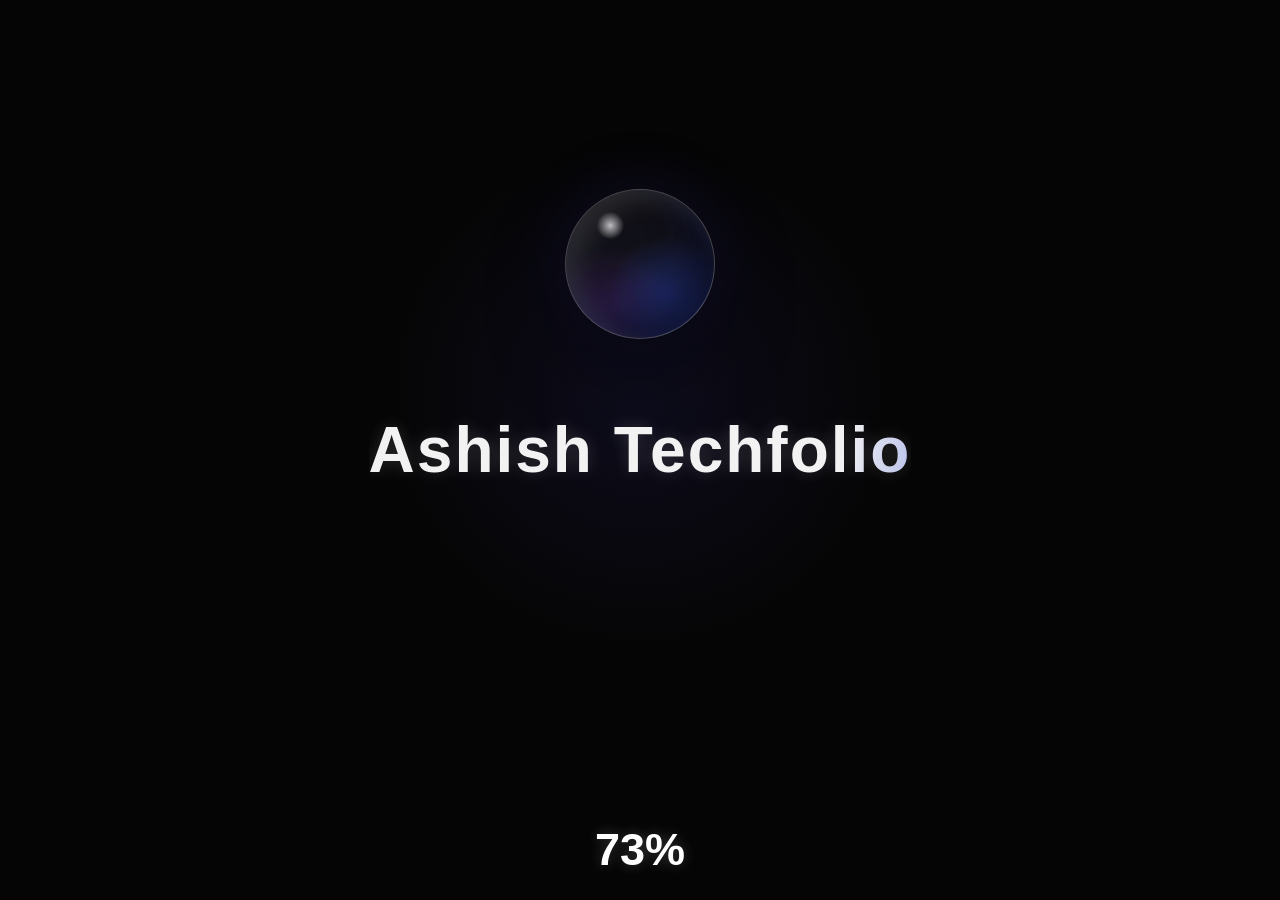
==== index.html @ 54b014d4 "Visual changes" ====
<!DOCTYPE html>
<html lang="en">
<head>
  <meta charset="UTF-8" />
  <meta name="viewport" content="width=device-width, initial-scale=1.0" />
  <title>Ashish Techfolio</title>
  <!-- Your CSS -->
  <link rel="stylesheet" href="style.css" />

  <link rel="stylesheet" href="https://cdnjs.cloudflare.com/ajax/libs/font-awesome/6.5.1/css/all.min.css">

</head>
<body>
  <div id="loader">
  <div class="loader-orb" aria-hidden="true"></div>

  <div class="loader-content">
    <h1>Ashish Techfolio</h1>
  </div>

  <div class="loader-percentage">
    <span id="percentage">0</span>%
  </div>
</div>


  <main id="homepage">

  <header class="navbar">
    <div class="logo">AK</div>

    <div class="nav-actions">
  
  <button class="theme-btn" id="themeToggle">☾</button>

  <button class="menu-btn" id="menuToggle">☰</button>
  
</div>
  </header>
  <nav class="mobile-menu" id="mobileMenu">
     <button class="close-menu-btn" id="closeMenu">×</button>

  <a href="#">Home</a>
  <a href="#experience">Experience</a>
  <a href="#projects">Projects</a>
  <a href="#skills">Skills</a>
  <a href="#contact">Contact</a>
</nav>

  <section class="hero fade-up">
    <!-- GLASS ORBS BACKGROUND -->
<div class="hero-visuals" aria-hidden="true">
  <div class="hero-glow hero-glow-one"></div>
  <div class="hero-glow hero-glow-two"></div>

  <div class="glass-orb orb-large" data-depth="28"></div>
  <div class="glass-orb orb-medium" data-depth="20"></div>
  <div class="glass-orb orb-small" data-depth="34"></div>

  <div class="hero-noise"></div>
</div>
    <div class="hero-line"></div>

    <p class="hero-tag">PRODUCT  • BACKEND  • GENERATIVE AI • UI/UX </p>

    <h1>Ashish Kumar</h1>

    <p class="hero-description">
      I enjoy brainstorming ideas .  Give me a problem. I'll understand it, design a solution, build it, test it, and ship it.
    </p>
   
   
   

    <div class="hero-buttons">
      <a href="#experience" class="btn primary-btn">EXPERIENCE</a>
      <a href="#projects" class="btn primary-btn">VIEW WORK</a>
      <a href="#contact" class="btn">CONTACT</a>
      <a href="#skills" class ="btn">SKILLS</a>
      <a href="assets/resume.pdf" target="_blank" class="btn">
  RESUME ↗
</a>
    </div>
  </section>
<!-- EXPERIENCE SECTION -->
<section class="experience-section" id="experience">
  <div class="section-heading">
    <p>CAREER JOURNEY</p>
    <h2>Experience</h2>
  </div>

  <div class="experience-grid">

    <div class="experience-card">
      <img src="assets/paytm_logo.jfif" alt="Paytm Logo" class="company-logo">
      <div>
        <h3>Paytm</h3>
        <p class="role">Product Analyst</p>
        <p class="duration">May 2026 – Present</p>
        <p class="experience-tags">Product Analysis • Requirement Management • Stakeholder Collaboration • UI/UX</p>
      </div>
    </div>

    <div class="experience-card">
      <img src="assets/velocis_systems_logo.jfif" alt="Velocis Logo" class="company-logo">
      <div>
        <h3>Velocis</h3>
        <p class="role">Python Apprentice / Research & Development</p>
        <p class="duration">January 2026 – May 2026</p>
        <p class="experience-tags">Backend Engineering • Automation • Generative AI</p>
      </div>
    </div>

  </div>
</section>
<!-- PROJECTS SECTION -->
<section class="projects-section" id="projects">
  <div class="section-heading">
    <p>SELECTED WORK</p>
    <h2>Projects Built</h2>
  </div>

  <div class="projects-grid" id="projectsGrid">
    <!-- Projects will come here from GitHub API -->
  </div>

</section>

<!-- SKILLS SECTION -->
<section class="skills-section" id="skills">
  <div class="section-heading">
    <p>TECH STACK</p>
    <h2>Skills</h2>
  </div>

  <div class="skills-grid">

    <div class="skill-card">
      <h3>Backend</h3>
      <p>Python, FastAPI, Flask</p>
    </div>

    <div class="skill-card">
      <h3>Database</h3>
      <p>PostgreSQL, SQLite</p>
    </div>

    <div class="skill-card">
      <h3>Frontend</h3>
      <p>HTML, CSS, JavaScript</p>
    </div>

    <div class="skill-card">
      <h3>Tools</h3>
      <p>Git, Postman, VS Code</p>
    </div>

    <div class="skill-card">
      <h3>Generative AI</h3>
      <p>
        NLP, LLMs, RAG, Embeddings, Vector Databases,
        Chunking, Hugging Face
      </p>
      
    </div>
    <div class="skill-card">
  <h3>Product</h3>
  <p>
    UI/UX Design, Jira, Confluence, Product Analysis,
    Requirement Management, Stakeholder Collaboration,
    Reporting & Tracking
  </p>
</div>

  </div>
</section>

<!-- CONTACT SECTION -->
<section class="contact-section" id="contact">
  <div class="section-heading">
    <p>GET IN TOUCH</p>
    <h2>Contact</h2>
  </div>

  <div class="contact-grid">

    <a href="mailto:ashishkumar02361@gmail.com" class="contact-card">
      <h3>Email</h3>
      <p>ashishkumar02361@gmail.com</p>
    </a>

    <a href="https://github.com/ashishkumar246" target="_blank" class="contact-card">
      <h3>GitHub</h3>
      <p>github.com/ashishkumar246</p>
    </a>

    <a href="https://www.linkedin.com/in/ashishkumar200/" target="_blank" class="contact-card">
      <h3>LinkedIn</h3>
      <p>https://www.linkedin.com/in/ashishkumar200/</p>
    </a>

    <a href="https://x.com/eyetil1" target="_blank" class="contact-card">
      <h3>X </h3>
      <p>https://x.com/eyetil1</p>
    </a>


  </div>
</section>
<footer class="footer">
  <p>© <span id="year"></span> Ashish Kumar. All rights reserved.</p>
  
  <div class="footer-links">
    <a href="https://github.com/ashishkumar246" target="_blank">GitHub</a>
    <a href="https://www.linkedin.com/in/ashishkumar200/" target="_blank">LinkedIn</a>
  </div>
</footer>

</main>
<button
  class="floating-menu-btn"
  id="floatingMenuBtn"
  aria-label="Open navigation menu"
>
  ☰
</button>
<div class="menu-overlay" id="menuOverlay"></div>
<script src="script.js"></script>
</html>
---- style.css ----
* {
  margin: 0;
  padding: 0;
  box-sizing: border-box;
}
html {
  scroll-behavior: smooth;
}
body {
  font-family: Arial, sans-serif;
  background: #050505;
  color: white;
}

#loader {
  height: 100vh;
  width: 100%;
  background: #050505;
  display: flex;
  flex-direction: column;
  justify-content: center;
  align-items: center;
  gap: 28px;
}
#loader h1 {
  font-size: 64px;
  font-weight: 700;
  letter-spacing: 2px;
  opacity: 0.95;
  text-shadow: 0 0 18px rgba(255, 255, 255, 0.18);
}

.loader-stats {
  text-align: center;
  font-size: 14px;
  color: #7a7a7a;
  line-height: 1.6;
  opacity: 0.7;
}

.loader-percentage {
  position: absolute;
  bottom: 40px;
  font-size: 45px;
  font-weight: 600;
  color: #ffffff;
  text-shadow: 0 0 14px rgba(255, 255, 255, 0.22);
}

#homepage {
  display: none;
  min-height: 100vh;
  padding: 40px;
}
#loader {
  transition: opacity 0.5s ease;
}

.fade-out {
  opacity: 0;
}
@media (max-width: 768px) {
  #loader h1 {
    font-size: 42px;
    text-align: center;
  }

  .loader-stats {
    font-size: 13px;
  }

  .loader-percentage {
    font-size: 26px;
    bottom: 30px;
  }
}

@media (max-width: 480px) {
  #loader h1 {
    font-size: 34px;
  }

  #loader {
    padding: 0 20px;
  }
}
#homepage {
  display: none;
  min-height: 100vh;
  background: #050505;
  color: white;
  padding: 24px 36px;
}

.navbar {
  display: flex;
  justify-content: space-between;
  align-items: center;
}

.logo {
  color: #ffb000;
  font-size: 28px;
  font-weight: 800;
}

.nav-actions {
  display: flex;
  gap: 18px;
}

.theme-btn,
.menu-btn {
  background: transparent;
  color: white;
  border: 1px solid #333;
  padding: 10px 14px;
  font-size: 22px;
  cursor: pointer;
}

.hero {
  margin-top: 230px;
  max-width: 850px;
}

.hero-line {
  width: 110px;
  height: 4px;
  background: #ffb000;
  margin-bottom: 36px;
}

.hero-tag {
  font-size: 15px;
  letter-spacing: 4px;
  font-weight: 700;
  margin-bottom: 28px;
  max-width: 760px;
  line-height: 1.5;
}

.hero h1 {
  font-size: 88px;
  font-weight: 800;
  margin-bottom: 28px;
}

.hero-subtitle,
.hero-description {
  font-size: 24px;
  line-height: 1.5;
}

.hero-buttons {
  margin-top: 48px;
  display: flex;
  gap: 22px;
}

.btn {
  text-decoration: none;
  color: white;
  border: 1px solid #333;
  padding: 18px 34px;
  letter-spacing: 4px;
  font-weight: 700;
}

.primary-btn {
  color: white;
  border-color: #333;
}
.fade-up {
  opacity: 0;
  transform: translateY(30px);
  transition: all 0.8s ease;
}

.fade-up.show {
  opacity: 1;
  transform: translateY(0);
}
.visitor-badge {
  border: 1px solid #333;
  padding: 12px 16px;
  font-size: 13px;
  color: #cfcfcf;
  letter-spacing: 1px;
}


.primary-btn:hover {
  box-shadow: 0 0 18px rgba(255, 176, 0, 0.5);
}
@media (max-width: 768px) {
  #homepage {
    padding: 22px;
  }

  .nav-actions {
    gap: 10px;
  }

  .visitor-badge {
    font-size: 11px;
    padding: 10px 12px;
  }

  .hero {
    margin-top: 150px;
  }

  .hero-tag {
    font-size: 12px;
    letter-spacing: 5px;
  }

  .hero h1 {
    font-size: 54px;
  }

  .hero-subtitle,
  .hero-description {
    font-size: 18px;
  }

  .hero-buttons {
    flex-direction: column;
    width: 100%;
  }

  .btn {
    text-align: center;
  }
}

@media (max-width: 480px) {
  .hero h1 {
    font-size: 42px;
  }

  .visitor-badge {
    display: none;
  }
}
@media (max-width: 480px) {
  .hero {
    margin-top: 110px;
  }

  .hero-line {
    width: 90px;
    margin-bottom: 28px;
  }

  .hero-tag {
    font-size: 10px;
    letter-spacing: 4px;
    margin-bottom: 26px;
  }

  .hero h1 {
    font-size: 40px;
    margin-bottom: 22px;
  }

  .hero-subtitle,
  .hero-description {
    font-size: 16px;
  }

  .hero-buttons {
    margin-top: 36px;
    gap: 14px;
  }

  .btn {
    padding: 16px 24px;
    font-size: 13px;
  }
}
body.light-mode {
  background: #f5f5f5;
  color: #050505;
}

body.light-mode #homepage {
  background: #f5f5f5;
  color: #050505;
}

body.light-mode .theme-btn,
body.light-mode .menu-btn,
body.light-mode .visitor-badge,
body.light-mode .btn {
  color: #050505;
  border-color: #cfcfcf;
}

body.light-mode .hero-description,
body.light-mode .hero-subtitle {
  color: #111;
}

.mobile-menu {
  position: fixed;
  top: 0;
  right: -220px;
  width: 200px;
  height: 100vh;
  background: #080808;
  border-left: 1px solid #333;
  padding: 120px 28px;
  display: flex;
  flex-direction: column;
  gap: 22px;
  transition: right 0.4s ease;
  z-index: 20;
}


.mobile-menu.show-menu {
  right: 0;
}

.mobile-menu a {
  color: white;
  text-decoration: none;
  letter-spacing: 2px;
  font-size: 14px;
}

.mobile-menu.show-menu {
  display: flex;
}

body.light-mode .mobile-menu {
  background: #ffffff;
}

body.light-mode .mobile-menu a {
  color: #050505;
}


.menu-overlay {
  position: fixed;
  top: 0;
  left: 0;
  width: 100%;
  height: 100vh;
  background: rgba(0, 0, 0, 0.6);
  display: none;
  z-index: 15;
}

.menu-overlay.show-overlay {
  display: block;
}
.projects-section {
  margin-top: 180px;
  padding-bottom: 100px;
}

.section-heading p {
  color: #ffb000;
  letter-spacing: 5px;
  font-weight: 700;
  font-size: 13px;
}

.section-heading h2 {
  font-size: 48px;
  margin-top: 14px;
  margin-bottom: 50px;
}

.projects-grid {
  display: grid;
  grid-template-columns: repeat(3, 1fr);
  gap: 28px;
}

.projects-status {
  grid-column: 1 / -1;
  color: #cfcfcf;
  font-size: 18px;
  line-height: 1.6;
}

.project-card {
  display: flex;
  min-height: 300px;
  flex-direction: column;
  align-items: flex-start;
  border: 1px solid rgba(255, 176, 0, 0.18);
  border-radius: 14px;
  padding: 32px;
  background: linear-gradient(145deg, #111111, #070707);
  box-shadow: 0 18px 45px rgba(0, 0, 0, 0.35);
  transition: 0.3s ease;
}

.project-card:hover {
  transform: translateY(-10px);
  border-color: #ffb000;
  box-shadow: 0 0 28px rgba(255, 176, 0, 0.18);
}

.project-type {
  color: #ffb000;
  font-size: 12px;
  font-weight: 700;
  letter-spacing: 2px;
  margin-bottom: 14px;
  text-transform: uppercase;
}

.project-card h3 {
  color: #ffffff;
  font-size: 22px;
  line-height: 1.2;
  margin-bottom: 12px;
}

.project-card p:not(.project-type) {
  color: #cfcfcf;
  line-height: 1.55;
  margin-bottom: 18px;
}

.project-tech {
  display: flex;
  flex-wrap: wrap;
  gap: 8px;
  margin-bottom: 24px;
}

.tech-pill {
  display: inline-block;
  padding: 6px 10px;
  border-radius: 999px;
  background: rgba(255, 176, 0, 0.12);
  color: #ffb000;
  font-size: 12px;
  font-weight: 700;
}

.project-card .btn {
  margin-top: auto;
  padding: 13px 20px;
  font-size: 12px;
  letter-spacing: 3px;
}
.skills-section {
  margin-top: 180px;
  padding-bottom: 100px;
}

.skills-grid {
  display: grid;
  grid-template-columns: repeat(4, 1fr);
  gap: 28px;
}

.skill-card {
  border: 1px solid #333;
  padding: 32px;
  background: #080808;
  transition: 0.3s ease;
}

.skill-card:hover {
  transform: translateY(-8px);
  border-color: #ffb000;
}

.skill-card h3 {
  font-size: 22px;
  margin-bottom: 14px;
}

.skill-card p {
  color: #cfcfcf;
  line-height: 1.6;
}
@media (max-width: 768px) {
  .projects-grid,
  .skills-grid {
    grid-template-columns: 1fr;
  }

  .project-card,
  .skill-card {
    padding: 28px;
  }

  .section-heading h2 {
    font-size: 42px;
  }
}

@media (max-width: 480px) {
  .projects-section,
  .skills-section {
    margin-top: 120px;
  }

  .project-card h3,
  .skill-card h3 {
    font-size: 24px;
  }

  .project-card p,
  .skill-card p {
    font-size: 16px;
  }
}

.contact-section {
  margin-top: 180px;
  padding-bottom: 120px;
}

.contact-grid {
  display: grid;
  grid-template-columns: repeat(3, 1fr);
  gap: 28px;
}

.contact-card {
  border: 1px solid #333;
  padding: 28px;
  text-decoration: none;
  color: white;
  background: #080808;
  transition: 0.3s ease;
}

.contact-card:hover {
  transform: translateY(-6px);
  border-color: #ffb000;
}

.contact-card h3 {
  margin-bottom: 10px;
  font-size: 20px;
}

.contact-card p {
  color: #cfcfcf;
  font-size: 14px;
}

@media (max-width: 768px) {
  .contact-grid {
    grid-template-columns: 1fr;
  }
}

.contact-card i {
  color: #ffb000;
  margin-right: 10px;
}

.btn:hover {
  color: #ffb000;
  border-color: #ffb000;
  box-shadow: 0 0 18px rgba(255, 176, 0, 0.4);
}
.footer {
  text-align: center;
  padding: 40px 20px;
  border-top: 1px solid #333;
  margin-top: 120px;
}

.footer p {
  font-size: 14px;
  color: #aaa;
  margin-bottom: 12px;
}

.footer-links {
  display: flex;
  justify-content: center;
  gap: 20px;
}

.footer-links a {
  color: #cfcfcf;
  text-decoration: none;
  font-size: 14px;
  transition: 0.3s;
}

.footer-links a:hover {
  color: #ffb000;
}
.hero-open {
  margin-top: 8px;
  opacity: 0.8;
}

/* LIGHT MODE CARD FIXES */

body.light-mode .project-card,
body.light-mode .skill-card,
body.light-mode .contact-card {
  background: #ffffff;
  color: #050505;
  border: 1px solid #d0d0d0;
}

body.light-mode .project-card h3,
body.light-mode .skill-card h3,
body.light-mode .contact-card h3 {
  color: #050505;
}

body.light-mode .project-card p,
body.light-mode .skill-card p,
body.light-mode .contact-card p,
body.light-mode .project-card span {
  color: #333;
}

body.light-mode .project-type,
body.light-mode .tech-pill {
  color: #b87800;
}

body.light-mode .tech-pill {
  background: rgba(255, 176, 0, 0.16);
}

body.light-mode .project-card:hover,
body.light-mode .skill-card:hover,
body.light-mode .contact-card:hover {
  border-color: #ffb000;
}
.close-menu-btn {
  position: absolute;
  top: 24px;
  left: 24px;
  background: transparent;
  border: none;
  color: white;
  font-size: 34px;
  cursor: pointer;
}

body.light-mode .close-menu-btn {
  color: #050505;
}
.experience-section {
  margin-top: 260px;
  padding-bottom: 100px;
}

.experience-grid {
  display: grid;
  grid-template-columns: repeat(2, 1fr);
  gap: 28px;
}

.experience-card {
  display: flex;
  align-items: center;
  gap: 24px;
  border: 1px solid #333;
  padding: 32px;
  background: #080808;
}

.company-logo {
  width: 78px;
  height: 78px;
  object-fit: contain;
  border-radius: 12px;
  background: white;
  padding: 8px;
}

.experience-card h3 {
  font-size: 24px;
  margin-bottom: 8px;
}

.experience-card .role {
  color: #ffffff;
  font-size: 17px;
  margin-bottom: 6px;
}

.experience-card .duration {
  color: #cfcfcf;
  font-size: 14px;
}

@media (max-width: 768px) {
  .experience-grid {
    grid-template-columns: 1fr;
  }
}
body.light-mode .experience-card {
  background: #ffffff;
  border: 1px solid #d0d0d0;
  border-radius: 14px;
}
body.light-mode .experience-card,
body.light-mode .experience-card h3,
body.light-mode .experience-card .role {
  color: #050505;
}

body.light-mode .experience-card .duration {
  color: #555;
}
/* ==================================================
   PHASE 1: GLASS ORBS HERO BACKGROUND
================================================== */

.hero {
  position: relative;
  isolation: isolate;
  max-width: none;
  min-height: 720px;
  padding-top: 20px;
}

/* Keep all existing hero content above the animation */
.hero > *:not(.hero-visuals) {
  position: relative;
  z-index: 3;
  max-width: 850px;
}

.hero-visuals {
  position: absolute;
  z-index: 0;
  inset: -150px -36px -80px;
  overflow: hidden;
  pointer-events: none;
  border-radius: 30px;
  background:
    radial-gradient(
      circle at 75% 30%,
      rgba(64, 80, 190, 0.14),
      transparent 36%
    ),
    radial-gradient(
      circle at 22% 72%,
      rgba(135, 55, 170, 0.11),
      transparent 36%
    ),
    linear-gradient(145deg, #050505, #050712 55%, #050505);
}

/* Soft coloured lighting behind the orbs */
.hero-glow {
  position: absolute;
  width: 430px;
  height: 430px;
  border-radius: 50%;
  filter: blur(95px);
  opacity: 0.24;
  will-change: transform;
}

.hero-glow-one {
  top: -100px;
  right: 4%;
  background: #5541d8;
  animation: heroGlowOne 14s ease-in-out infinite alternate;
}

.hero-glow-two {
  left: 12%;
  bottom: -170px;
  background: #146aa4;
  animation: heroGlowTwo 17s ease-in-out infinite alternate;
}

/* Main liquid-glass orb style */
.glass-orb {
  position: absolute;
  border-radius: 50%;
  border: 1px solid rgba(255, 255, 255, 0.23);

  background:
    radial-gradient(
      circle at 28% 23%,
      rgba(255, 255, 255, 0.68),
      transparent 9%
    ),
    radial-gradient(
      circle at 67% 70%,
      rgba(55, 112, 255, 0.28),
      transparent 38%
    ),
    radial-gradient(
      circle at 30% 76%,
      rgba(183, 75, 208, 0.15),
      transparent 38%
    ),
    rgba(255, 255, 255, 0.035);

  backdrop-filter: blur(12px) saturate(135%);
  -webkit-backdrop-filter: blur(12px) saturate(135%);

  box-shadow:
    inset 16px 12px 28px rgba(255, 255, 255, 0.10),
    inset -25px -28px 45px rgba(7, 15, 55, 0.45),
    0 30px 80px rgba(0, 0, 0, 0.42);

  will-change: transform;
  transition: margin 0.2s ease-out;
}

/* Large orb — kept behind and away from the text */
.orb-large {
  width: 245px;
  height: 245px;
  right: 8%;
  top: 17%;
  animation: orbFloatLarge 10s ease-in-out infinite;
}

/* Medium orb */
.orb-medium {
  width: 135px;
  height: 135px;
  right: 30%;
  bottom: 10%;
  opacity: 0.82;
  animation: orbFloatMedium 12s ease-in-out infinite;
}

/* Small orb */
.orb-small {
  width: 72px;
  height: 72px;
  left: 8%;
  bottom: 17%;
  opacity: 0.7;
  animation: orbFloatSmall 9s ease-in-out infinite;
}

/* Very subtle grain texture */
.hero-noise {
  position: absolute;
  inset: 0;
  opacity: 0.055;
  background-image:
    radial-gradient(rgba(255, 255, 255, 0.75) 0.7px, transparent 0.8px);
  background-size: 4px 4px;
  animation: noiseShift 8s steps(8) infinite;
}

/* Keep navbar slightly glass-like */
.navbar {
  position: relative;
  z-index: 10;
  padding: 13px 16px;
  border: 1px solid rgba(255, 255, 255, 0.09);
  border-radius: 16px;
  background: rgba(8, 8, 12, 0.55);
  backdrop-filter: blur(16px);
  -webkit-backdrop-filter: blur(16px);
}

/* Small upgrade to your existing buttons */
.hero .btn {
  background: rgba(255, 255, 255, 0.035);
  backdrop-filter: blur(10px);
  -webkit-backdrop-filter: blur(10px);
  transition:
    transform 0.25s ease,
    border-color 0.25s ease,
    box-shadow 0.25s ease,
    background 0.25s ease;
}

.hero .btn:hover {
  transform: translateY(-3px);
  background: rgba(255, 176, 0, 0.07);
}

/* Automatic movement */
@keyframes orbFloatLarge {
  0%,
  100% {
    transform: translate3d(0, 0, 0) rotate(0deg);
  }

  50% {
    transform: translate3d(-18px, 24px, 0) rotate(7deg);
  }
}

@keyframes orbFloatMedium {
  0%,
  100% {
    transform: translate3d(0, 0, 0);
  }

  50% {
    transform: translate3d(20px, -20px, 0);
  }
}

@keyframes orbFloatSmall {
  0%,
  100% {
    transform: translate3d(0, 0, 0);
  }

  50% {
    transform: translate3d(13px, 18px, 0);
  }
}

@keyframes heroGlowOne {
  to {
    transform: translate(-80px, 65px) scale(1.12);
  }
}

@keyframes heroGlowTwo {
  to {
    transform: translate(90px, -45px) scale(1.08);
  }
}

@keyframes noiseShift {
  0% {
    transform: translate(0, 0);
  }

  25% {
    transform: translate(-2px, 1px);
  }

  50% {
    transform: translate(2px, -1px);
  }

  75% {
    transform: translate(-1px, -2px);
  }

  100% {
    transform: translate(0, 0);
  }
}

/* Light-mode compatibility */
body.light-mode .hero-visuals {
  background:
    radial-gradient(
      circle at 75% 30%,
      rgba(91, 84, 200, 0.15),
      transparent 38%
    ),
    radial-gradient(
      circle at 20% 75%,
      rgba(40, 135, 185, 0.11),
      transparent 38%
    ),
    linear-gradient(145deg, #f6f7fb, #e9edf7);
}

body.light-mode .glass-orb {
  border-color: rgba(255, 255, 255, 0.8);
  background:
    radial-gradient(
      circle at 28% 23%,
      rgba(255, 255, 255, 0.95),
      transparent 10%
    ),
    radial-gradient(
      circle at 67% 70%,
      rgba(71, 109, 210, 0.22),
      transparent 40%
    ),
    rgba(255, 255, 255, 0.28);

  box-shadow:
    inset 14px 10px 24px rgba(255, 255, 255, 0.65),
    inset -20px -24px 38px rgba(82, 102, 160, 0.18),
    0 24px 60px rgba(50, 60, 90, 0.16);
}

body.light-mode .navbar {
  border-color: rgba(0, 0, 0, 0.09);
  background: rgba(255, 255, 255, 0.62);
}

/* Mobile positioning */
@media (max-width: 768px) {
  .hero {
    min-height: auto;
  }

  .hero-visuals {
    inset: -100px -22px -60px;
  }

  .orb-large {
    width: 180px;
    height: 180px;
    right: -35px;
    top: 13%;
    opacity: 0.72;
  }

  .orb-medium {
    width: 105px;
    height: 105px;
    right: 7%;
    bottom: 10%;
  }

  .orb-small {
    width: 58px;
    height: 58px;
    left: 4%;
    bottom: 28%;
  }
}

@media (max-width: 480px) {
  .hero {
    min-height: auto;
  }

  .hero-visuals {
    border-radius: 20px;
  }

  .orb-large {
    width: 150px;
    height: 150px;
    top: 15%;
    right: -45px;
    opacity: 0.62;
  }

  .orb-medium {
    width: 88px;
    height: 88px;
    right: 8%;
    bottom: 8%;
  }

  .orb-small {
    width: 48px;
    height: 48px;
    left: 3%;
    bottom: 30%;
  }
}

/* Accessibility and performance */
@media (prefers-reduced-motion: reduce) {
  .glass-orb,
  .hero-glow,
  .hero-noise {
    animation: none !important;
  }
}
/* ==================================================
   PHASE 2: EXPERIENCE SECTION — GLASS STYLE
================================================== */

.experience-section {
  position: relative;
  margin-top: 180px;
  padding: 90px 0 110px;
  isolation: isolate;
}

/* Soft transition from hero into Experience */
.experience-section::before {
  content: "";
  position: absolute;
  z-index: -1;
  width: 520px;
  height: 520px;
  top: -160px;
  left: -180px;
  border-radius: 50%;
  background: rgba(82, 57, 190, 0.13);
  filter: blur(120px);
  pointer-events: none;
}

.experience-section::after {
  content: "";
  position: absolute;
  z-index: -1;
  width: 420px;
  height: 420px;
  right: -140px;
  bottom: -100px;
  border-radius: 50%;
  background: rgba(31, 111, 177, 0.1);
  filter: blur(120px);
  pointer-events: none;
}

/* Experience cards */
.experience-card {
  position: relative;
  overflow: hidden;

  border: 1px solid rgba(255, 255, 255, 0.12);
  border-radius: 20px;

  background: linear-gradient(
    135deg,
    rgba(255, 255, 255, 0.075),
    rgba(255, 255, 255, 0.025)
  );

  backdrop-filter: blur(18px);
  -webkit-backdrop-filter: blur(18px);

  box-shadow:
    inset 0 1px 0 rgba(255, 255, 255, 0.1),
    0 25px 65px rgba(0, 0, 0, 0.3);

  transition:
    transform 0.3s ease,
    border-color 0.3s ease,
    box-shadow 0.3s ease;
}

/* Moving reflection */
.experience-card::before {
  content: "";
  position: absolute;
  inset: 0;

  background: linear-gradient(
    115deg,
    transparent 25%,
    rgba(255, 255, 255, 0.1) 45%,
    transparent 62%
  );

  transform: translateX(-130%);
  transition: transform 0.8s ease;
  pointer-events: none;
}

.experience-card:hover::before {
  transform: translateX(130%);
}

.experience-card:hover {
  transform: translateY(-8px);
  border-color: rgba(255, 176, 0, 0.45);

  box-shadow:
    inset 0 1px 0 rgba(255, 255, 255, 0.14),
    0 28px 70px rgba(0, 0, 0, 0.4),
    0 0 25px rgba(255, 176, 0, 0.08);
}

/* Logo glass container */
.company-logo {
  position: relative;
  z-index: 2;

  width: 78px;
  height: 78px;

  border: 1px solid rgba(255, 255, 255, 0.18);
  border-radius: 16px;

  background: rgba(255, 255, 255, 0.92);
  padding: 9px;

  box-shadow: 0 15px 35px rgba(0, 0, 0, 0.28);
}

/* Better text hierarchy */
.experience-card h3 {
  color: #ffffff;
}

.experience-card .role {
  color: #f2f2f2;
}

.experience-card .duration {
  color: rgba(255, 255, 255, 0.58);
  margin-bottom: 12px;
}

.experience-tags {
  color: rgba(255, 255, 255, 0.68);
  line-height: 1.6;
  font-size: 14px;
}

/* Light mode */
body.light-mode .experience-section::before {
  background: rgba(100, 82, 220, 0.1);
}

body.light-mode .experience-section::after {
  background: rgba(47, 135, 190, 0.08);
}

body.light-mode .experience-card {
  background: rgba(255, 255, 255, 0.65);
  border-color: rgba(0, 0, 0, 0.09);

  box-shadow:
    inset 0 1px 0 rgba(255, 255, 255, 0.8),
    0 20px 55px rgba(48, 58, 90, 0.12);
}

body.light-mode .experience-card .duration,
body.light-mode .experience-tags {
  color: #555;
}

/* Mobile */
@media (max-width: 768px) {
  .experience-section {
    margin-top: 120px;
    padding: 60px 0 80px;
  }

  .experience-card {
    padding: 26px;
  }
}

@media (max-width: 480px) {
  .experience-card {
    align-items: flex-start;
    gap: 18px;
  }

  .company-logo {
    width: 62px;
    height: 62px;
  }

  .experience-card h3 {
    font-size: 21px;
  }
}
/* ==================================================
   PHASE 3: PROJECTS SECTION — PREMIUM GLASS CARDS
================================================== */

.projects-section {
  position: relative;
  isolation: isolate;
  margin-top: 160px;
  padding: 90px 0 120px;
}

/* Soft ambient lighting */
.projects-section::before {
  content: "";
  position: absolute;
  z-index: -1;
  width: 520px;
  height: 520px;
  top: 5%;
  right: -190px;
  border-radius: 50%;
  background: rgba(77, 67, 200, 0.11);
  filter: blur(125px);
  pointer-events: none;
}

.projects-section::after {
  content: "";
  position: absolute;
  z-index: -1;
  width: 420px;
  height: 420px;
  left: -170px;
  bottom: 0;
  border-radius: 50%;
  background: rgba(25, 112, 170, 0.08);
  filter: blur(120px);
  pointer-events: none;
}

/* Glass project card */
.project-card {
  position: relative;
  overflow: hidden;

  border: 1px solid rgba(255, 255, 255, 0.11);
  border-radius: 20px;
  padding: 32px;

  background:
    linear-gradient(
      140deg,
      rgba(255, 255, 255, 0.075),
      rgba(255, 255, 255, 0.022)
    );

  backdrop-filter: blur(18px) saturate(120%);
  -webkit-backdrop-filter: blur(18px) saturate(120%);

  box-shadow:
    inset 0 1px 0 rgba(255, 255, 255, 0.09),
    0 24px 60px rgba(0, 0, 0, 0.3);

  transition:
    transform 0.3s ease,
    border-color 0.3s ease,
    box-shadow 0.3s ease;
}

/* Soft reflection passing across card */
.project-card::before {
  content: "";
  position: absolute;
  inset: 0;
  background: linear-gradient(
    115deg,
    transparent 25%,
    rgba(255, 255, 255, 0.09) 44%,
    transparent 63%
  );
  transform: translateX(-135%);
  transition: transform 0.9s ease;
  pointer-events: none;
}

.project-card:hover::before {
  transform: translateX(135%);
}

.project-card:hover {
  transform: translateY(-9px);
  border-color: rgba(255, 176, 0, 0.42);

  box-shadow:
    inset 0 1px 0 rgba(255, 255, 255, 0.13),
    0 30px 75px rgba(0, 0, 0, 0.4),
    0 0 26px rgba(255, 176, 0, 0.07);
}

/* Project text */
.project-card h3 {
  color: #ffffff;
  font-size: 23px;
}

.project-card p:not(.project-type) {
  color: rgba(255, 255, 255, 0.68);
}

.project-type {
  color: #ffb000;
}

/* Premium tech pills */
.tech-pill {
  border: 1px solid rgba(255, 176, 0, 0.2);
  background: rgba(255, 176, 0, 0.08);
  color: #ffc14d;

  backdrop-filter: blur(8px);
  -webkit-backdrop-filter: blur(8px);

  transition:
    background 0.25s ease,
    border-color 0.25s ease,
    transform 0.25s ease;
}

.tech-pill:hover {
  transform: translateY(-2px);
  background: rgba(255, 176, 0, 0.14);
  border-color: rgba(255, 176, 0, 0.42);
}

/* Project buttons */
.project-card .btn {
  position: relative;
  overflow: hidden;

  border-radius: 999px;
  border-color: rgba(255, 255, 255, 0.15);

  background: rgba(255, 255, 255, 0.045);
  backdrop-filter: blur(10px);
  -webkit-backdrop-filter: blur(10px);

  transition:
    transform 0.25s ease,
    color 0.25s ease,
    border-color 0.25s ease,
    background 0.25s ease,
    box-shadow 0.25s ease;
}

.project-card .btn:hover {
  transform: translateY(-3px);
  color: #ffb000;
  border-color: rgba(255, 176, 0, 0.48);
  background: rgba(255, 176, 0, 0.07);

  box-shadow: 0 0 20px rgba(255, 176, 0, 0.12);
}

/* Loading or error text */
.projects-status {
  color: rgba(255, 255, 255, 0.65);
}

/* Light mode */
body.light-mode .projects-section::before {
  background: rgba(90, 78, 210, 0.09);
}

body.light-mode .projects-section::after {
  background: rgba(40, 135, 185, 0.07);
}

body.light-mode .project-card {
  background: rgba(255, 255, 255, 0.68);
  border-color: rgba(0, 0, 0, 0.09);

  box-shadow:
    inset 0 1px 0 rgba(255, 255, 255, 0.85),
    0 20px 55px rgba(50, 60, 90, 0.11);
}

body.light-mode .project-card p:not(.project-type) {
  color: #444;
}

body.light-mode .project-card .btn {
  color: #151515;
  border-color: rgba(0, 0, 0, 0.15);
  background: rgba(255, 255, 255, 0.55);
}

/* Mobile */
@media (max-width: 768px) {
  .projects-section {
    margin-top: 120px;
    padding: 65px 0 90px;
  }

  .project-card {
    padding: 28px;
  }
}

@media (max-width: 480px) {
  .projects-section {
    margin-top: 90px;
  }

  .project-card {
    min-height: auto;
    border-radius: 18px;
    padding: 24px;
  }

  .project-card h3 {
    font-size: 22px;
  }

  .project-card .btn {
    width: 100%;
    text-align: center;
  }
}
/* ==============================================
   PHASE 4 : PREMIUM SKILLS
============================================== */

.skills-section{
    position:relative;
    isolation:isolate;
    padding:90px 0 120px;
}

.skills-section::before{
    content:"";
    position:absolute;
    width:500px;
    height:500px;
    left:-180px;
    top:10%;
    border-radius:50%;
    background:rgba(80,70,220,.10);
    filter:blur(130px);
    z-index:-1;
}

.skills-section::after{
    content:"";
    position:absolute;
    width:380px;
    height:380px;
    right:-140px;
    bottom:0;
    border-radius:50%;
    background:rgba(35,135,210,.08);
    filter:blur(120px);
    z-index:-1;
}

/* ---------- Skill Cards ---------- */

.skill-card{

    position:relative;
    overflow:hidden;

    border-radius:20px;

    border:1px solid rgba(255,255,255,.10);

    background:
    linear-gradient(
    140deg,
    rgba(255,255,255,.07),
    rgba(255,255,255,.025)
    );

    backdrop-filter:blur(18px);

    transition:
    .35s transform,
    .35s box-shadow,
    .35s border-color;

    box-shadow:
    inset 0 1px rgba(255,255,255,.08),
    0 18px 45px rgba(0,0,0,.28);
}

/* reflection */

.skill-card::before{

    content:"";

    position:absolute;

    inset:0;

    background:
    linear-gradient(
    120deg,
    transparent 25%,
    rgba(255,255,255,.10) 45%,
    transparent 65%
    );

    transform:translateX(-140%);

    transition:1s;
}

.skill-card:hover::before{

    transform:translateX(130%);
}

.skill-card:hover{

    transform:
    translateY(-8px)
    scale(1.02);

    border-color:
    rgba(255,176,0,.40);

    box-shadow:

    0 30px 75px rgba(0,0,0,.40),

    0 0 30px rgba(255,176,0,.08);
}

.skill-card h3{

    font-size:23px;

    margin-bottom:18px;
}

.skill-card p{

    color:rgba(255,255,255,.68);

    line-height:1.75;
}

/* small glowing top line */

.skill-card::after{

    content:"";

    position:absolute;

    left:0;
    top:0;

    width:100%;
    height:2px;

    background:
    linear-gradient(
    90deg,
    transparent,
    #ffb000,
    transparent
    );

    opacity:0;

    transition:.35s;
}

.skill-card:hover::after{

    opacity:1;
}

/* Light Mode */

body.light-mode .skill-card{

    background:
    rgba(255,255,255,.70);

    border-color:
    rgba(0,0,0,.08);

    box-shadow:
    0 20px 45px rgba(0,0,0,.08);
}

body.light-mode .skill-card p{

    color:#444;
}
/* ==============================================
   PHASE 5: PREMIUM CONTACT SECTION
============================================== */

.contact-section {
  position: relative;
  isolation: isolate;
  margin-top: 150px;
  padding: 90px 0 120px;
}

/* Background glow */
.contact-section::before {
  content: "";
  position: absolute;
  z-index: -1;
  width: 500px;
  height: 500px;
  left: -170px;
  top: 0;
  border-radius: 50%;
  background: rgba(90, 65, 210, 0.1);
  filter: blur(125px);
  pointer-events: none;
}

.contact-section::after {
  content: "";
  position: absolute;
  z-index: -1;
  width: 420px;
  height: 420px;
  right: -150px;
  bottom: -40px;
  border-radius: 50%;
  background: rgba(30, 125, 185, 0.08);
  filter: blur(120px);
  pointer-events: none;
}

/* Contact cards */
.contact-card {
  position: relative;
  overflow: hidden;

  min-height: 150px;
  border-radius: 20px;
  border: 1px solid rgba(255, 255, 255, 0.11);

  background: linear-gradient(
    140deg,
    rgba(255, 255, 255, 0.075),
    rgba(255, 255, 255, 0.025)
  );

  backdrop-filter: blur(18px);
  -webkit-backdrop-filter: blur(18px);

  box-shadow:
    inset 0 1px 0 rgba(255, 255, 255, 0.09),
    0 22px 55px rgba(0, 0, 0, 0.3);

  transition:
    transform 0.3s ease,
    border-color 0.3s ease,
    box-shadow 0.3s ease;
}

/* Reflection */
.contact-card::before {
  content: "";
  position: absolute;
  inset: 0;

  background: linear-gradient(
    115deg,
    transparent 25%,
    rgba(255, 255, 255, 0.1) 45%,
    transparent 64%
  );

  transform: translateX(-135%);
  transition: transform 0.9s ease;
  pointer-events: none;
}

.contact-card:hover::before {
  transform: translateX(135%);
}

.contact-card:hover {
  transform: translateY(-7px);
  border-color: rgba(255, 176, 0, 0.42);

  box-shadow:
    inset 0 1px 0 rgba(255, 255, 255, 0.13),
    0 28px 68px rgba(0, 0, 0, 0.38),
    0 0 24px rgba(255, 176, 0, 0.08);
}

.contact-card h3 {
  position: relative;
  z-index: 2;
  color: #ffffff;
  font-size: 21px;
}

.contact-card p {
  position: relative;
  z-index: 2;
  color: rgba(255, 255, 255, 0.66);
  line-height: 1.55;
  overflow-wrap: anywhere;
}

/* Small arrow hint */
.contact-card::after {
  content: "↗";
  position: absolute;
  right: 22px;
  bottom: 18px;

  color: rgba(255, 255, 255, 0.38);
  font-size: 20px;

  transition:
    transform 0.3s ease,
    color 0.3s ease;
}

.contact-card:hover::after {
  transform: translate(4px, -4px);
  color: #ffb000;
}

/* Light mode */
body.light-mode .contact-card {
  background: rgba(255, 255, 255, 0.7);
  border-color: rgba(0, 0, 0, 0.09);

  box-shadow:
    inset 0 1px 0 rgba(255, 255, 255, 0.85),
    0 20px 50px rgba(45, 55, 85, 0.1);
}

body.light-mode .contact-card h3 {
  color: #050505;
}

body.light-mode .contact-card p {
  color: #444;
}

body.light-mode .contact-card::after {
  color: rgba(0, 0, 0, 0.35);
}

/* Mobile */
@media (max-width: 768px) {
  .contact-section {
    margin-top: 110px;
    padding: 65px 0 90px;
  }

  .contact-card {
    min-height: 135px;
    padding: 26px;
  }
}

@media (max-width: 480px) {
  .contact-section {
    margin-top: 90px;
  }

  .contact-card {
    border-radius: 18px;
    padding: 24px;
  }

  .contact-card p {
    font-size: 13px;
  }
}
/* ==============================================
   PHASE 6: PREMIUM FOOTER
============================================== */

.footer {
  position: relative;
  overflow: hidden;

  margin-top: 80px;
  padding: 46px 24px;

  border-top: 1px solid rgba(255, 255, 255, 0.1);

  background: linear-gradient(
    180deg,
    rgba(255, 255, 255, 0.025),
    rgba(255, 255, 255, 0.01)
  );

  backdrop-filter: blur(14px);
  -webkit-backdrop-filter: blur(14px);
}

/* Soft footer glow */
.footer::before {
  content: "";
  position: absolute;

  width: 420px;
  height: 220px;

  left: 50%;
  bottom: -170px;

  transform: translateX(-50%);

  border-radius: 50%;
  background: rgba(79, 63, 190, 0.16);
  filter: blur(90px);

  pointer-events: none;
}

.footer p,
.footer-links {
  position: relative;
  z-index: 2;
}

.footer p {
  color: rgba(255, 255, 255, 0.55);
  margin-bottom: 15px;
}

.footer-links {
  display: flex;
  justify-content: center;
  gap: 24px;
}

.footer-links a {
  position: relative;

  color: rgba(255, 255, 255, 0.7);
  text-decoration: none;

  transition:
    color 0.25s ease,
    transform 0.25s ease;
}

.footer-links a::after {
  content: "";
  position: absolute;

  left: 0;
  bottom: -5px;

  width: 100%;
  height: 1px;

  background: #ffb000;

  transform: scaleX(0);
  transform-origin: right;

  transition: transform 0.3s ease;
}

.footer-links a:hover {
  color: #ffb000;
  transform: translateY(-2px);
}

.footer-links a:hover::after {
  transform: scaleX(1);
  transform-origin: left;
}

/* Light mode */
body.light-mode .footer {
  border-top-color: rgba(0, 0, 0, 0.1);

  background: linear-gradient(
    180deg,
    rgba(255, 255, 255, 0.45),
    rgba(255, 255, 255, 0.2)
  );
}

body.light-mode .footer p {
  color: #666;
}

body.light-mode .footer-links a {
  color: #333;
}

/* Mobile */
@media (max-width: 480px) {
  .footer {
    padding: 38px 20px;
  }

  .footer-links {
    gap: 18px;
  }

  .footer p,
  .footer-links a {
    font-size: 13px;
  }
}
/* ==================================================
   HERO FINAL SPACING FIX
   Keeps glass orbs but restores first-screen visibility
================================================== */

@media (min-width: 769px) {
  .hero {
    margin-top: 45px;
    min-height: calc(100vh - 145px);
    padding: 45px 0 55px;

    display: flex;
    flex-direction: column;
    justify-content: center;
  }

  .hero-line {
    margin-bottom: 26px;
  }

  .hero-tag {
    margin-bottom: 24px;
  }

  .hero h1 {
    font-size: clamp(64px, 5vw, 88px);
    margin-bottom: 22px;
  }

  .hero-description {
    font-size: clamp(19px, 1.4vw, 24px);
    max-width: 1000px;
  }

  .hero-buttons {
    margin-top: 32px;
    gap: 14px;
    flex-wrap: wrap;
  }

  .hero .btn {
    padding: 15px 25px;
  }

  /* Keep background limited to the hero */
  .hero-visuals {
    inset: 0 -36px;
  }

  /* Slightly reduce the dominant orb */
  .orb-large {
    width: 210px;
    height: 210px;
    right: 8%;
    top: 18%;
  }

  .orb-medium {
    width: 115px;
    height: 115px;
  }

  .orb-small {
    width: 62px;
    height: 62px;
  }

  /* Make navbar slimmer */
  .navbar {
    padding: 10px 16px;
  }
}
/* ==================================================
   RESPONSIVE WIDTH ALIGNMENT FIX
================================================== */

html,
body {
  width: 100%;
  max-width: 100%;
  overflow-x: hidden;
}

#homepage {
  width: 100%;
  max-width: 100%;
}

/* Keep every main section aligned equally */
.navbar,
.hero,
.experience-section,
.projects-section,
.skills-section,
.contact-section,
.footer {
  width: 100%;
  max-width: none;
}

/* Prevent grids from becoming narrower than their section */
.experience-grid,
.projects-grid,
.skills-grid,
.contact-grid {
  width: 100%;
}

/* Tablet and mobile */
@media (max-width: 1024px) {
  #homepage {
    padding: 20px;
  }

  .navbar {
    width: 100%;
    margin-left: 0;
    margin-right: 0;
  }

  .hero {
    width: 100%;
    margin-left: 0;
    margin-right: 0;
  }

  .hero-visuals {
    inset: 0;
    width: 100%;
    border-radius: 22px;
  }

  .experience-section,
  .projects-section,
  .skills-section,
  .contact-section {
    width: 100%;
    margin-left: 0;
    margin-right: 0;
  }

  .experience-grid {
    grid-template-columns: 1fr;
  }

  .experience-card {
    width: 100%;
  }
}

/* Phone */
@media (max-width: 768px) {
  #homepage {
    padding: 16px;
  }

  .navbar {
    padding: 10px 14px;
  }

  .hero {
    margin-top: 50px;
  }

  .hero-visuals {
    inset: 0;
  }

  .hero-buttons,
  .hero .btn {
    width: 100%;
  }

  .experience-card {
    width: 100%;
  }
}
/* =========================================
   MOBILE UNEVEN WIDTH — TARGETED FIX
========================================= */

@media (max-width: 768px) {
  #homepage {
    width: auto;
    max-width: none;
    padding-left: 16px;
    padding-right: 16px;
  }

  .navbar,
  .hero,
  .experience-section,
  .projects-section,
  .skills-section,
  .contact-section,
  .footer {
    width: auto;
    max-width: none;
    margin-left: 0;
    margin-right: 0;
  }

  .hero-visuals {
    left: 0;
    right: 0;
    width: auto;
    inset-block: 0;
  }

  .experience-grid,
  .projects-grid,
  .skills-grid,
  .contact-grid {
    width: auto;
    min-width: 0;
  }

  .experience-card,
  .project-card,
  .skill-card,
  .contact-card {
    width: auto;
    min-width: 0;
  }

  .experience-card > div {
    min-width: 0;
  }
}
/* =========================================
   PREMIUM FROSTED GLASS MOBILE MENU
========================================= */

.mobile-menu {
  position: fixed;
  top: 16px;
  right: -320px;

  width: min(82vw, 320px);
  height: calc(100vh - 32px);

  padding: 88px 28px 34px;

  display: flex;
  flex-direction: column;
  gap: 10px;

  border: 1px solid rgba(255, 255, 255, 0.14);
  border-radius: 26px 0 0 26px;

  background:
    linear-gradient(
      145deg,
      rgba(20, 22, 32, 0.72),
      rgba(8, 10, 18, 0.58)
    );

  backdrop-filter: blur(28px) saturate(135%);
  -webkit-backdrop-filter: blur(28px) saturate(135%);

  box-shadow:
    -22px 0 60px rgba(0, 0, 0, 0.42),
    inset 1px 0 0 rgba(255, 255, 255, 0.08);

  transition: right 0.4s ease;
  z-index: 20;
}

.mobile-menu.show-menu {
  right: 0;
}

.mobile-menu a {
  display: flex;
  align-items: center;

  min-height: 58px;
  padding: 0 16px;

  border: 1px solid transparent;
  border-radius: 14px;

  color: rgba(255, 255, 255, 0.84);
  text-decoration: none;

  font-size: 15px;
  font-weight: 700;
  letter-spacing: 2px;

  transition:
    transform 0.25s ease,
    color 0.25s ease,
    border-color 0.25s ease,
    background 0.25s ease;
}

.mobile-menu a:hover {
  transform: translateX(-4px);

  color: #ffb000;
  border-color: rgba(255, 176, 0, 0.22);

  background:
    linear-gradient(
      90deg,
      rgba(255, 176, 0, 0.08),
      rgba(255, 255, 255, 0.03)
    );
}

.close-menu-btn {
  position: absolute;
  top: 22px;
  left: 24px;

  width: 44px;
  height: 44px;

  display: grid;
  place-items: center;

  border: 1px solid rgba(255, 255, 255, 0.14);
  border-radius: 50%;

  background: rgba(255, 255, 255, 0.05);
  color: white;

  font-size: 28px;
  cursor: pointer;

  transition:
    transform 0.25s ease,
    border-color 0.25s ease,
    background 0.25s ease;
}

.close-menu-btn:hover {
  transform: rotate(90deg);
  border-color: rgba(255, 176, 0, 0.38);
  background: rgba(255, 176, 0, 0.08);
}


.menu-overlay {
  position: fixed;
  inset: 0;

  display: none;

  background: rgba(0, 0, 0, 0.12);

  /* REMOVE THESE */
  backdrop-filter: none;
  -webkit-backdrop-filter: none;

  z-index: 15;
}

.menu-overlay.show-overlay {
  display: block;
}

/* Light mode */
body.light-mode .mobile-menu {
  border-color: rgba(0, 0, 0, 0.08);

  background:
    linear-gradient(
      145deg,
      rgba(255, 255, 255, 0.76),
      rgba(245, 247, 252, 0.66)
    );

  box-shadow:
    -18px 0 50px rgba(50, 60, 90, 0.16),
    inset 1px 0 0 rgba(255, 255, 255, 0.8);
}

body.light-mode .mobile-menu a {
  color: rgba(5, 5, 5, 0.82);
}

body.light-mode .close-menu-btn {
  color: #050505;
  border-color: rgba(0, 0, 0, 0.1);
  background: rgba(255, 255, 255, 0.5);
}

/* =========================================
   FLOATING MENU BUTTON AFTER SCROLL STOPS
========================================= */

.floating-menu-btn {
  position: fixed;
  top: 22px;
  right: 22px;
  z-index: 14;

  width: 54px;
  height: 54px;

  display: grid;
  place-items: center;

  border: 1px solid rgba(255, 255, 255, 0.16);
  border-radius: 50%;

  background:
    linear-gradient(
      145deg,
      rgba(28, 30, 42, 0.78),
      rgba(8, 10, 18, 0.62)
    );

  color: white;
  font-size: 22px;
  cursor: pointer;

  backdrop-filter: blur(18px) saturate(135%);
  -webkit-backdrop-filter: blur(18px) saturate(135%);

  box-shadow:
    0 16px 45px rgba(0, 0, 0, 0.34),
    inset 0 1px 0 rgba(255, 255, 255, 0.1);

  opacity: 0;
  visibility: hidden;
  pointer-events: none;

  transform: translateY(-12px) scale(0.92);

  transition:
    opacity 0.25s ease,
    visibility 0.25s ease,
    transform 0.25s ease,
    border-color 0.25s ease,
    background 0.25s ease;
}

.floating-menu-btn.show {
  opacity: 1;
  visibility: visible;
  pointer-events: auto;

  transform: translateY(0) scale(1);
}

.floating-menu-btn:hover {
  border-color: rgba(255, 176, 0, 0.45);
  background: rgba(255, 176, 0, 0.1);
}

/* Keep it hidden while drawer is open */
body.menu-open .floating-menu-btn {
  opacity: 0;
  visibility: hidden;
  pointer-events: none;
}

/* Light mode */
body.light-mode .floating-menu-btn {
  color: #050505;
  border-color: rgba(0, 0, 0, 0.1);

  background:
    linear-gradient(
      145deg,
      rgba(255, 255, 255, 0.86),
      rgba(235, 238, 245, 0.72)
    );

  box-shadow:
    0 15px 40px rgba(50, 60, 90, 0.16),
    inset 0 1px 0 rgba(255, 255, 255, 0.9);
}

@media (max-width: 480px) {
  .floating-menu-btn {
    top: 18px;
    right: 18px;

    width: 50px;
    height: 50px;
  }
}
/* =========================================
   PREMIUM GLASS ORB LOADER
========================================= */

#loader {
  position: relative;
  overflow: hidden;
  isolation: isolate;
  background:
    radial-gradient(
      circle at 50% 44%,
      rgba(71, 61, 185, 0.13),
      transparent 32%
    ),
    #050505;
}

.loader-content {
  position: relative;
  z-index: 3;
  display: flex;
  flex-direction: column;
  align-items: center;
  text-align: center;
}

#loader h1 {
  position: relative;
  overflow: hidden;
  margin: 0;
  background: linear-gradient(
    100deg,
    #ffffff 20%,
    #ffffff 40%,
    rgba(160, 174, 255, 0.95) 50%,
    #ffffff 60%,
    #ffffff 80%
  );
  background-size: 220% auto;
  color: transparent;
  background-clip: text;
  -webkit-background-clip: text;
  animation: loaderTitleShine 2.4s linear infinite;
}


.loader-orb {
  position: absolute;
  z-index: 1;
  top: 21%;
  left: 50%;

  width: 150px;
  height: 150px;

  border: 1px solid rgba(255, 255, 255, 0.22);
  border-radius: 50%;

  background:
    radial-gradient(
      circle at 30% 24%,
      rgba(255, 255, 255, 0.72),
      transparent 9%
    ),
    radial-gradient(
      circle at 68% 70%,
      rgba(62, 98, 255, 0.3),
      transparent 40%
    ),
    radial-gradient(
      circle at 30% 78%,
      rgba(157, 62, 210, 0.18),
      transparent 38%
    ),
    rgba(255, 255, 255, 0.035);

  backdrop-filter: blur(12px) saturate(135%);
  -webkit-backdrop-filter: blur(12px) saturate(135%);

  box-shadow:
    inset 14px 10px 25px rgba(255, 255, 255, 0.11),
    inset -22px -24px 38px rgba(8, 15, 55, 0.46),
    0 32px 80px rgba(0, 0, 0, 0.48),
    0 0 70px rgba(78, 73, 205, 0.14);

  transform: translateX(-50%);
  animation: loaderOrbFloat 4s ease-in-out infinite;
}

#loader.loader-complete .loader-orb {
  animation: loaderOrbExit 0.7s ease forwards;
}

#loader.loader-complete .loader-content,
#loader.loader-complete .loader-percentage {
  opacity: 0;
  transform: translateY(-5px);
  transition:
    opacity 0.45s ease,
    transform 0.45s ease;
}

.loader-percentage {
  z-index: 3;
}

@keyframes loaderOrbFloat {
  0%,
  100% {
    transform: translateX(-50%) translateY(0) scale(1);
  }

  50% {
    transform: translateX(-50%) translateY(-14px) scale(1.025);
  }
}

@keyframes loaderOrbExit {
  from {
    transform: translateX(-50%) scale(1);
    opacity: 1;
  }

  to {
    transform: translateX(-50%) scale(1.45);
    opacity: 0;
  }
}

@keyframes loaderTitleShine {
  to {
    background-position: -220% center;
  }
}

@media (max-width: 768px) {
  .loader-orb {
    top: 23%;
    width: 120px;
    height: 120px;
  }

}

@media (max-width: 480px) {
  .loader-orb {
    width: 105px;
    height: 105px;
  }

}

@media (prefers-reduced-motion: reduce) {
  .loader-orb,
  #loader h1 {
    animation: none;
  }
}
/* =========================================
   MOBILE LOADER VIEWPORT FIX
========================================= */

#loader {
  position: fixed;
  inset: 0;

  width: 100%;
  height: 100vh;   /* fallback */
  height: 100svh;  /* actual visible mobile screen */

  overflow: hidden;
  z-index: 9999;
}

.loader-percentage {
  position: absolute;

  bottom: max(24px, env(safe-area-inset-bottom));
  left: 50%;

  transform: translateX(-50%);
  z-index: 5;
}

@media (max-width: 480px) {
  .loader-percentage {
    bottom: max(22px, env(safe-area-inset-bottom));
    font-size: 26px;
  }
}
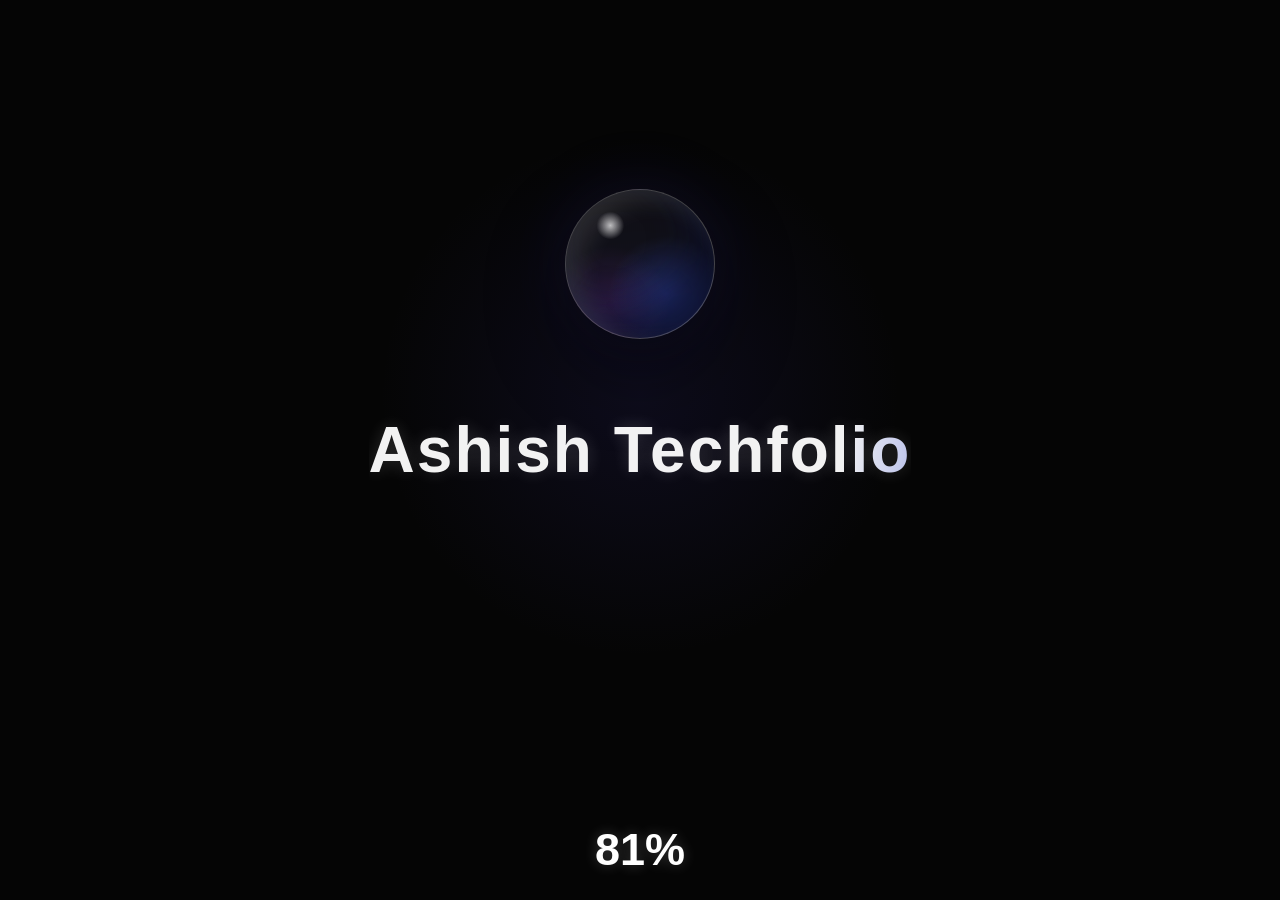
==== commit 89eaa840: "Added multiple features" ====
--- a/index.html
+++ b/index.html
@@ -43,6 +43,7 @@
   <a href="#">Home</a>
   <a href="#experience">Experience</a>
   <a href="#projects">Projects</a>
+  <a href="#research">Research</a>
   <a href="#skills">Skills</a>
   <a href="#contact">Contact</a>
 </nav>
@@ -77,6 +78,7 @@
       <a href="#projects" class="btn primary-btn">VIEW WORK</a>
       <a href="#contact" class="btn">CONTACT</a>
       <a href="#skills" class ="btn">SKILLS</a>
+      <a href="#research" class="btn">RESEARCH</a>
       <a href="assets/resume.pdf" target="_blank" class="btn">
   RESUME ↗
 </a>
@@ -126,6 +128,80 @@
 
 </section>
 
+<!-- RESEARCH SECTION -->
+<section class="projects-section research-section" id="research">
+
+  <div class="section-heading research-heading-row">
+
+  <div>
+    <p>RESEARCH & INSIGHTS</p>
+    <h2>Latest Research</h2>
+  </div>
+
+  <a href="research.html" class="btn research-view-all">
+    VIEW ALL RESEARCH →
+  </a>
+
+</div>
+  
+  <div class="projects-grid">
+
+    <div class="project-card">
+      <p class="project-type">CRYPTO RESEARCH</p>
+
+      <h3>Why Only 0.198% of Tokens Make It?</h3>
+
+      <p>
+        An investigation into token launches, success rates,
+        and what actually separates the tiny percentage that survive.
+      </p>
+
+      <div class="project-tech">
+        <span class="tech-pill">Crypto</span>
+        <span class="tech-pill">Data</span>
+        <span class="tech-pill">Research</span>
+      </div>
+
+      
+     <a href="https://x.com/eyetil1/status/2088619816446033967?s=20"
+   target="_blank"
+   rel="noopener noreferrer"
+   class="btn">
+  READ ON X ↗
+</a>
+
+     
+     
+    </div>
+<div class="project-card">
+  <p class="project-type">CRYPTO SECURITY</p>
+
+  <h3>
+    How ~$130M in Bitcoin Was Drained From Coldcard Wallets
+  </h3>
+
+  <p>
+    A breakdown of the Coldcard wallet attacks, where attackers did not
+    need physical access to the devices and the issue remained under active investigation.
+  </p>
+
+  <div class="project-tech">
+    <span class="tech-pill">Bitcoin</span>
+    <span class="tech-pill">Security</span>
+    <span class="tech-pill">Coldcard</span>
+  </div>
+
+  <a href="https://x.com/eyetil1/status/2088662082132811990?s=20"
+     target="_blank"
+     rel="noopener noreferrer"
+     class="btn">
+    READ ON X ↗
+  </a>
+</div>
+  </div>
+  
+
+</section>
 <!-- SKILLS SECTION -->
 <section class="skills-section" id="skills">
   <div class="section-heading">
@@ -226,4 +302,5 @@
 </button>
 <div class="menu-overlay" id="menuOverlay"></div>
 <script src="script.js"></script>
+</body>
 </html>
--- a/style.css
+++ b/style.css
@@ -2652,47 +2652,104 @@
   }
 }
 
-
-
-
-
-
-
-
-
-
-
-
-
-
-
-
-
-
-
-
-
-
-
-
-
-
-
-
-
-
-
-
-
-
-
-
-
-
-
-
-
-
-
-
-
+/* RESEARCH HEADER */
+
+.research-heading-row {
+  display: flex;
+  justify-content: space-between;
+  align-items: flex-end;
+  gap: 24px;
+}
+
+.research-heading-row h2 {
+  margin-bottom: 0;
+}
+
+.research-heading-row + .projects-grid {
+  margin-top: 50px;
+}
+
+.research-view-all {
+  flex-shrink: 0;
+  padding: 14px 20px;
+  font-size: 12px;
+  letter-spacing: 2px;
+}
+
+@media (max-width: 768px) {
+  .research-heading-row {
+    align-items: flex-start;
+    flex-direction: column;
+  }
+}
+/* =========================================
+   RESEARCH LIBRARY PAGE
+========================================= */
+
+.research-page {
+  min-height: 100vh;
+  padding: 40px 36px 80px;
+  max-width: 1500px;
+  margin: 0 auto;
+}
+
+.research-page .projects-section {
+  margin-top: 70px;
+  padding-top: 40px;
+}
+
+.research-page .section-heading h2 {
+  font-size: clamp(48px, 6vw, 80px);
+}
+
+@media (max-width: 768px) {
+  .research-page {
+    padding: 25px 22px 60px;
+  }
+
+  .research-page .projects-section {
+    margin-top: 45px;
+  }
+}
+
+
+
+
+
+
+
+
+
+
+
+
+
+
+
+
+
+
+
+
+
+
+
+
+
+
+
+
+
+
+
+
+
+
+
+
+
+
+
+
+
+
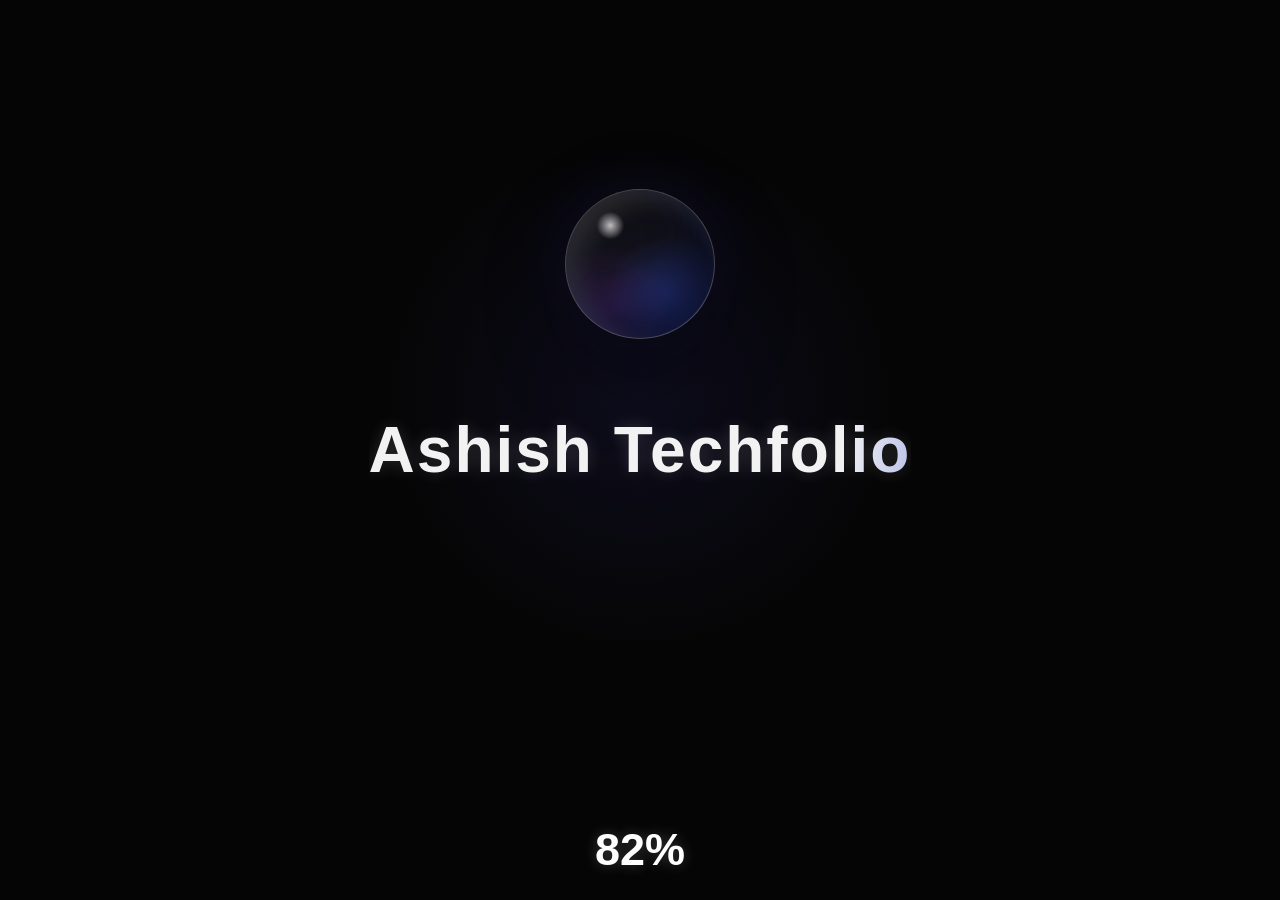
==== commit f91a8f19: "Verification" ====
--- a/index.html
+++ b/index.html
@@ -1,6 +1,7 @@
 <!DOCTYPE html>
 <html lang="en">
 <head>
+  <meta name="google-site-verification" content="5tQxXmj8-iUoYq570XuHaSO9uBV1aOOhKJBw5Vr2MJs" />
   <meta charset="UTF-8" />
   <meta name="viewport" content="width=device-width, initial-scale=1.0" />
   <title>Ashish Techfolio</title>
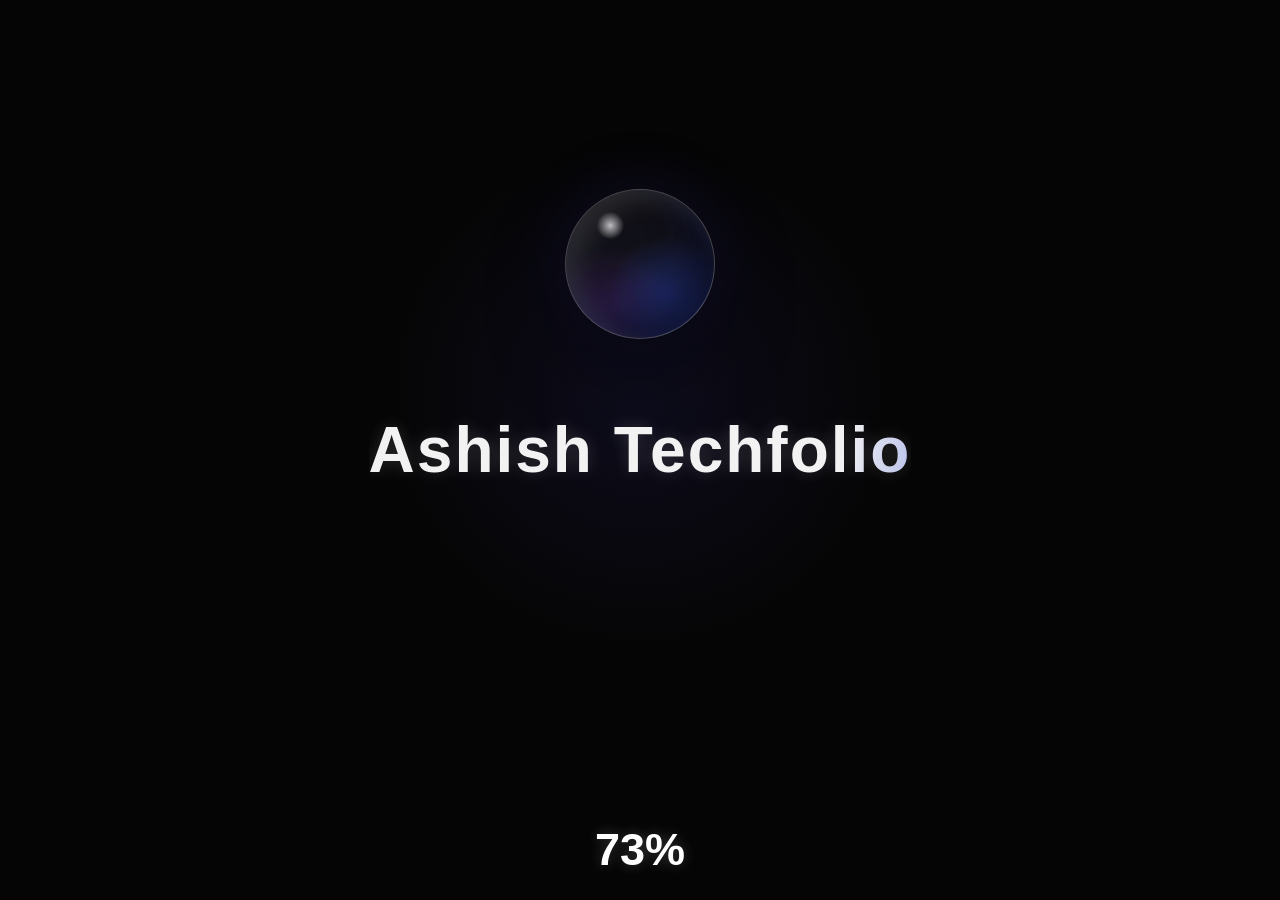
==== commit 8a02b50b: "ADDED NEW ARTICLE" ====
--- a/index.html
+++ b/index.html
@@ -198,6 +198,41 @@
      class="btn">
     READ ON X ↗
   </a>
+</div>
+<!-- RESEARCH 003 -->
+<div class="project-card">
+
+  <p class="project-type">
+    2026 US MIDTERM ELECTION • PREDICTION MARKET
+  </p>
+
+  <h3>
+    2026 US Midterm Election Prediction: Why Republican House Odds Could Rise From 13% to 30–40%
+  </h3>
+
+  <p>
+    A contrarian Polymarket analysis of the 2026 U.S. House midterm elections,
+    examining Republican vs Democratic control odds, Trump and GOP catalysts,
+    polling, redistricting, battleground House races, and why Republican odds
+    could reprice significantly before Election Day on November 3.
+  </p>
+
+  <div class="project-tech">
+    <span class="tech-pill">2026 Midterms</span>
+    <span class="tech-pill">US House</span>
+    <span class="tech-pill">Polymarket</span>
+    <span class="tech-pill">Republicans</span>
+    <span class="tech-pill">Trump</span>
+    <span class="tech-pill">Election Prediction</span>
+  </div>
+
+  <a href="https://x.com/eyetil1/status/2089013806383190369?s=20"
+     target="_blank"
+     rel="noopener noreferrer"
+     class="btn">
+    READ FULL PREDICTION ON X ↗
+  </a>
+
 </div>
   </div>
   
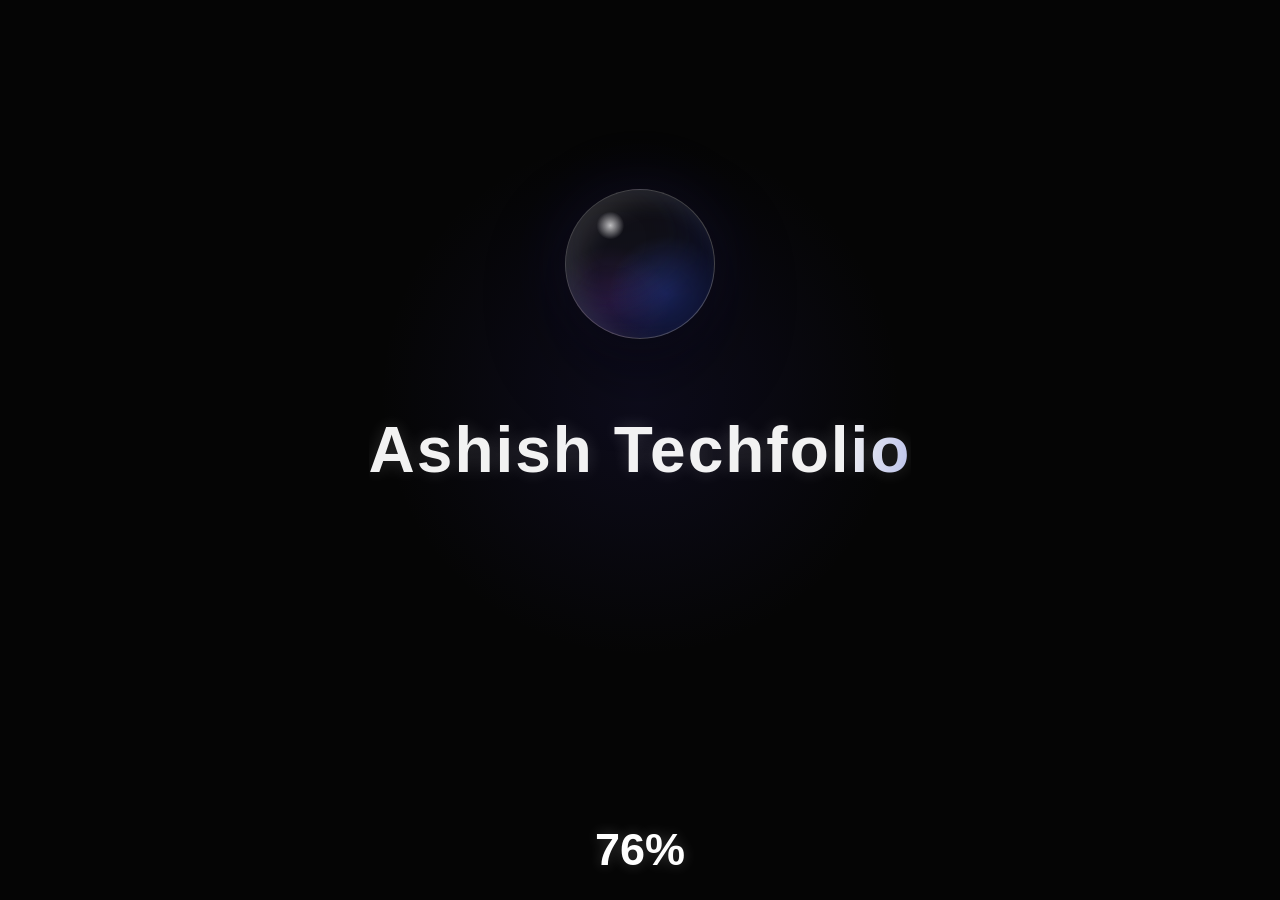
==== commit 732bba3c: "Added Google Analytics tracking" ====
--- a/index.html
+++ b/index.html
@@ -1,6 +1,16 @@
 <!DOCTYPE html>
 <html lang="en">
 <head>
+  
+<!-- Google Analytics -->
+<script async src="https://www.googletagmanager.com/gtag/js?id=G-49JTCM86QC"></script>
+<script>
+  window.dataLayer = window.dataLayer || [];
+  function gtag(){dataLayer.push(arguments);}
+  gtag('js', new Date());
+  gtag('config', 'G-49JTCM86QC');
+</script>
+
   <meta name="google-site-verification" content="5tQxXmj8-iUoYq570XuHaSO9uBV1aOOhKJBw5Vr2MJs" />
   <meta charset="UTF-8" />
   <meta name="viewport" content="width=device-width, initial-scale=1.0" />
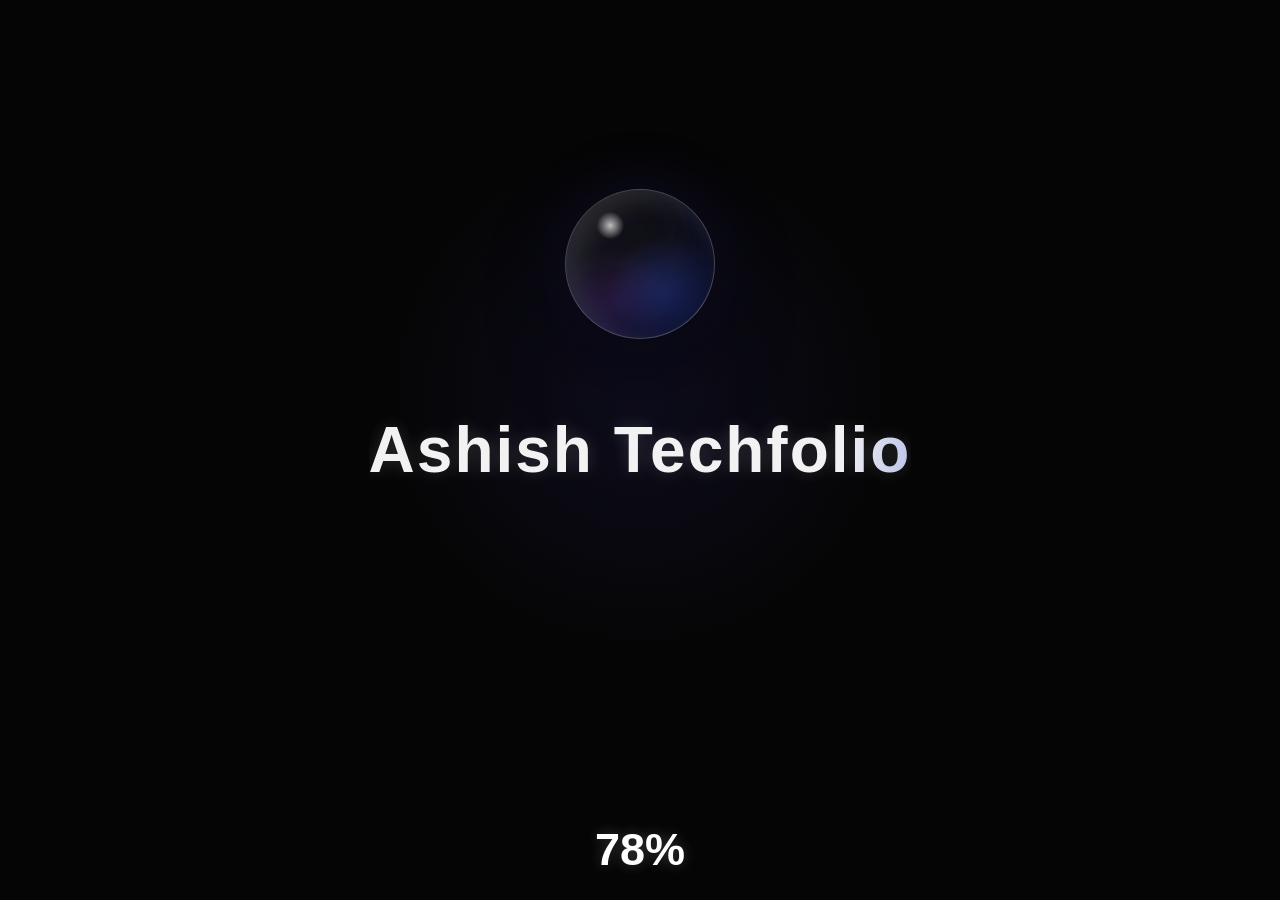
==== commit a37f6f34: "Microsoft Clarity" ====
--- a/index.html
+++ b/index.html
@@ -9,6 +9,15 @@
   function gtag(){dataLayer.push(arguments);}
   gtag('js', new Date());
   gtag('config', 'G-49JTCM86QC');
+</script>
+
+<!-- Microsoft Clarity -->
+<script type="text/javascript">
+    (function(c,l,a,r,i,t,y){
+        c[a]=c[a]||function(){(c[a].q=c[a].q||[]).push(arguments)};
+        t=l.createElement(r);t.async=1;t.src="https://www.clarity.ms/tag/"+i;
+        y=l.getElementsByTagName(r)[0];y.parentNode.insertBefore(t,y);
+    })(window, document, "clarity", "script", "yxjlqfppwr");
 </script>
 
   <meta name="google-site-verification" content="5tQxXmj8-iUoYq570XuHaSO9uBV1aOOhKJBw5Vr2MJs" />
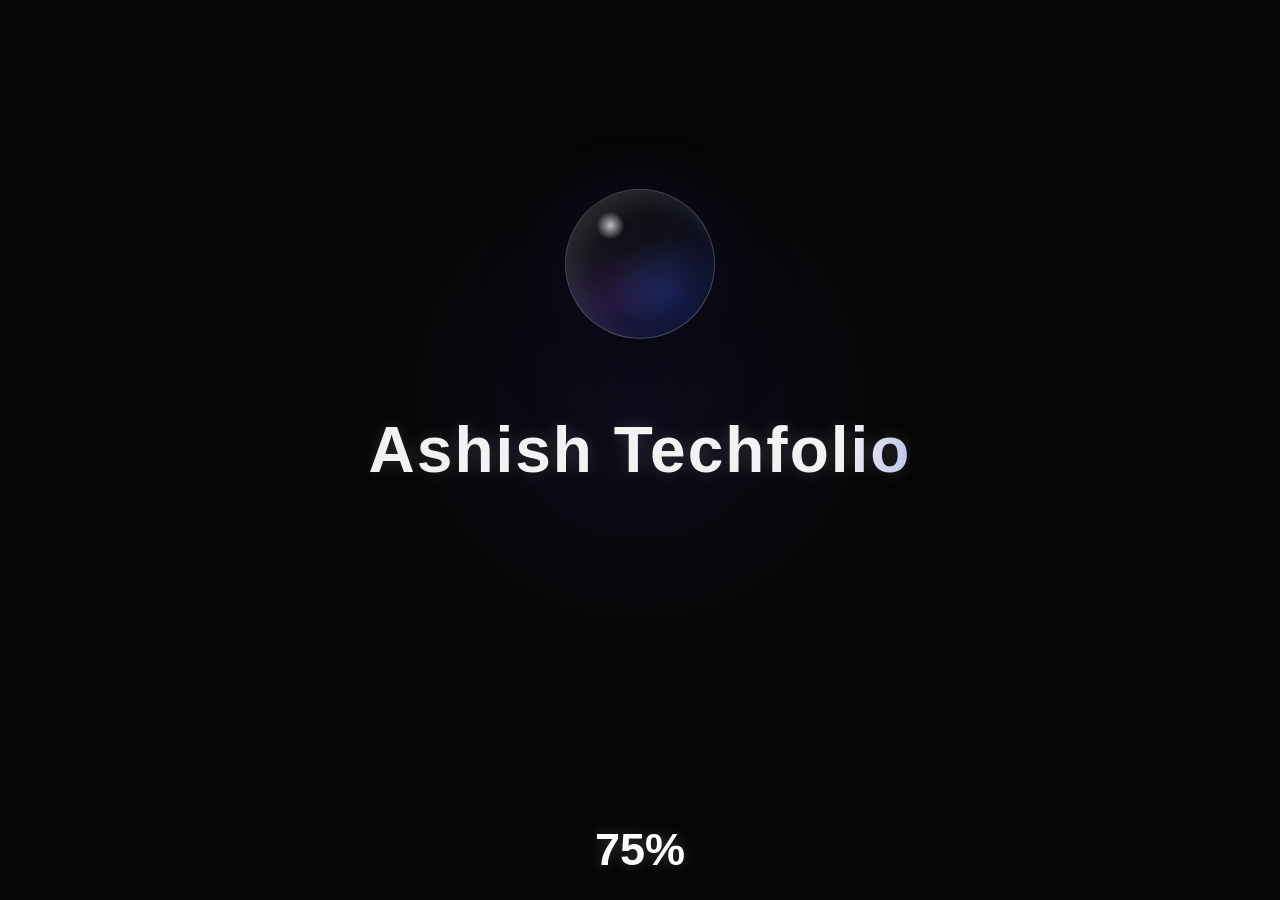
==== commit 0add82b1: "Amdocs" ====
--- a/index.html
+++ b/index.html
@@ -105,6 +105,8 @@
     </div>
   </section>
 <!-- EXPERIENCE SECTION -->
+
+<!-- EXPERIENCE SECTION -->
 <section class="experience-section" id="experience">
   <div class="section-heading">
     <p>CAREER JOURNEY</p>
@@ -113,28 +115,69 @@
 
   <div class="experience-grid">
 
+    <!-- AMDOCS -->
     <div class="experience-card">
-      <img src="assets/paytm_logo.jfif" alt="Paytm Logo" class="company-logo">
+      <img
+        src="assets/amdocs_logo.jfif"
+        alt="Amdocs Logo"
+        class="company-logo"
+      >
+      <div>
+        <h3>Amdocs</h3>
+        <p class="role">Permit Coordinator</p>
+        <p class="duration">November 2026 – Present</p>
+        <p class="experience-tags">
+          Permit Coordination • Project Tracking •
+          Stakeholder Collaboration
+        </p>
+      </div>
+    </div>
+
+    <!-- PAYTM -->
+    <div class="experience-card">
+      <img
+        src="assets/paytm_logo.jfif"
+        alt="Paytm Logo"
+        class="company-logo"
+      >
       <div>
         <h3>Paytm</h3>
         <p class="role">Product Analyst</p>
-        <p class="duration">May 2026 – Present</p>
-        <p class="experience-tags">Product Analysis • Requirement Management • Stakeholder Collaboration • UI/UX</p>
+        <p class="duration">May 2026 – October 2026</p>
+        <p class="experience-tags">
+          Product Analysis • Requirement Management •
+          Stakeholder Collaboration • UI/UX
+        </p>
       </div>
     </div>
 
+    <!-- VELOCIS -->
     <div class="experience-card">
-      <img src="assets/velocis_systems_logo.jfif" alt="Velocis Logo" class="company-logo">
+      <img
+        src="assets/velocis_systems_logo.jfif"
+        alt="Velocis Logo"
+        class="company-logo"
+      >
       <div>
         <h3>Velocis</h3>
-        <p class="role">Python Apprentice / Research & Development</p>
-        <p class="duration">January 2026 – May 2026</p>
-        <p class="experience-tags">Backend Engineering • Automation • Generative AI</p>
+        <p class="role">
+          Python Apprentice / Research & Development
+        </p>
+        <p class="duration">
+          January 2026 – May 2026
+        </p>
+        <p class="experience-tags">
+          Backend Engineering • Automation • Generative AI
+        </p>
       </div>
     </div>
 
   </div>
 </section>
+
+
+
+
 <!-- PROJECTS SECTION -->
 <section class="projects-section" id="projects">
   <div class="section-heading">
--- a/style.css
+++ b/style.css
@@ -2712,44 +2712,67 @@
   }
 }
 
-
-
-
-
-
-
-
-
-
-
-
-
-
-
-
-
-
-
-
-
-
-
-
-
-
-
-
-
-
-
-
-
-
-
-
-
-
-
-
-
-
+/* Experience section - three company cards */
+
+.experience-grid {
+  grid-template-columns: repeat(3, minmax(0, 1fr));
+}
+
+.experience-card {
+  min-width: 0;
+}
+
+/* Tablet */
+@media (max-width: 1100px) {
+  .experience-grid {
+    grid-template-columns: repeat(2, minmax(0, 1fr));
+  }
+}
+
+/* Mobile */
+@media (max-width: 768px) {
+  .experience-grid {
+    grid-template-columns: 1fr;
+  }
+}
+
+
+
+
+
+
+
+
+
+
+
+
+
+
+
+
+
+
+
+
+
+
+
+
+
+
+
+
+
+
+
+
+
+
+
+
+
+
+
+
+
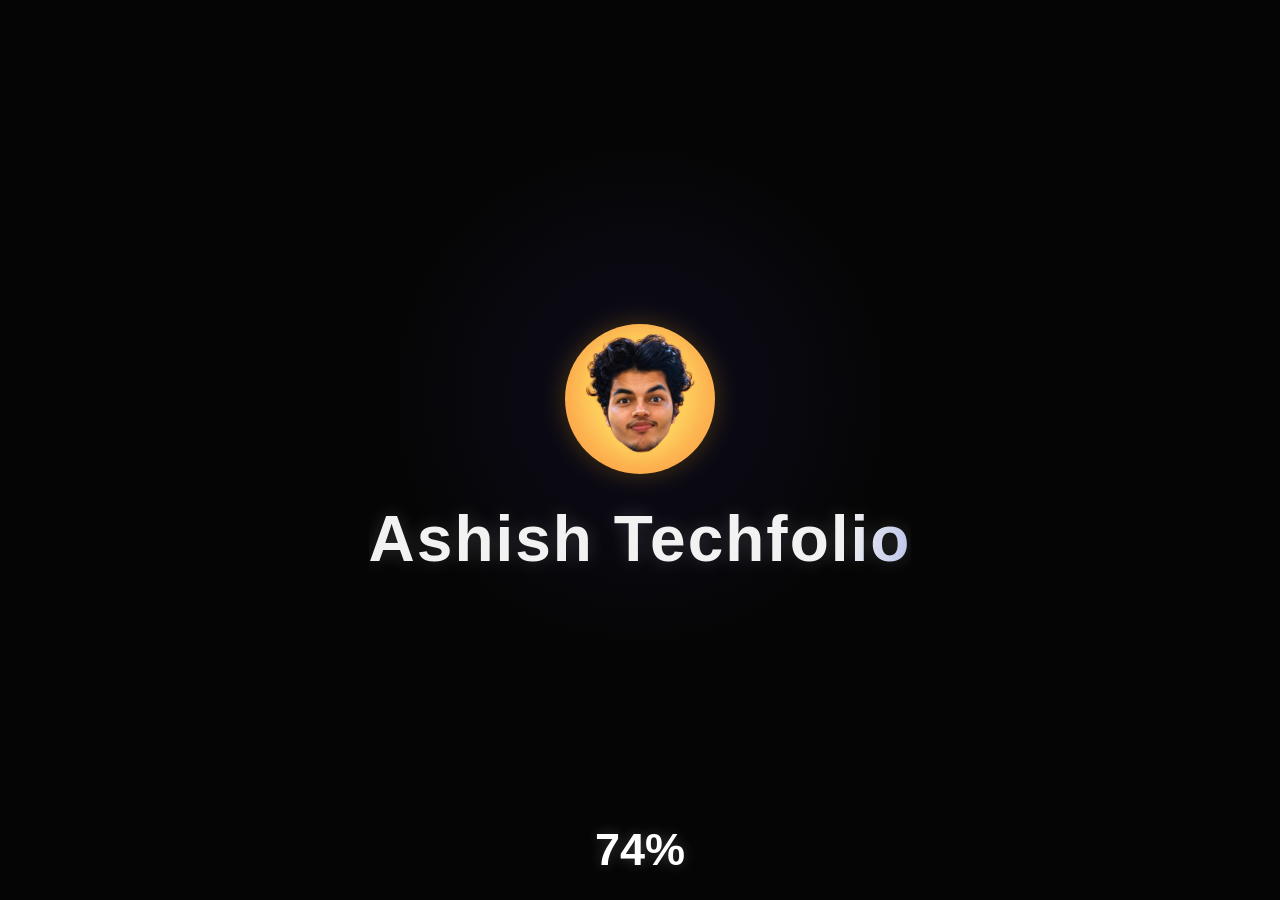
==== commit 21529628: "Image at top added" ====
--- a/index.html
+++ b/index.html
@@ -32,7 +32,11 @@
 </head>
 <body>
   <div id="loader">
-  <div class="loader-orb" aria-hidden="true"></div>
+  <img
+  src="assets/ashish_image.jpg"
+  alt="Ashish Kumar"
+  class="loader-photo"
+/>
 
   <div class="loader-content">
     <h1>Ashish Techfolio</h1>
--- a/style.css
+++ b/style.css
@@ -2735,44 +2735,73 @@
     grid-template-columns: 1fr;
   }
 }
-
-
-
-
-
-
-
-
-
-
-
-
-
-
-
-
-
-
-
-
-
-
-
-
-
-
-
-
-
-
-
-
-
-
-
-
-
-
-
-
-
+/* PERSONAL PHOTO LOADER */
+
+.loader-photo {
+  width: 150px;
+  height: 150px;
+  object-fit: cover;
+  border-radius: 50%;
+
+  box-shadow:
+    0 0 25px rgba(255, 176, 0, 0.25);
+
+  animation: photoFloat 2s ease-in-out infinite;
+}
+
+@keyframes photoFloat {
+  0%, 100% {
+    transform: translateY(0);
+  }
+
+  50% {
+    transform: translateY(-8px);
+  }
+}
+
+@media (max-width: 480px) {
+  .loader-photo {
+    width: 120px;
+    height: 120px;
+  }
+}
+
+
+
+
+
+
+
+
+
+
+
+
+
+
+
+
+
+
+
+
+
+
+
+
+
+
+
+
+
+
+
+
+
+
+
+
+
+
+
+
